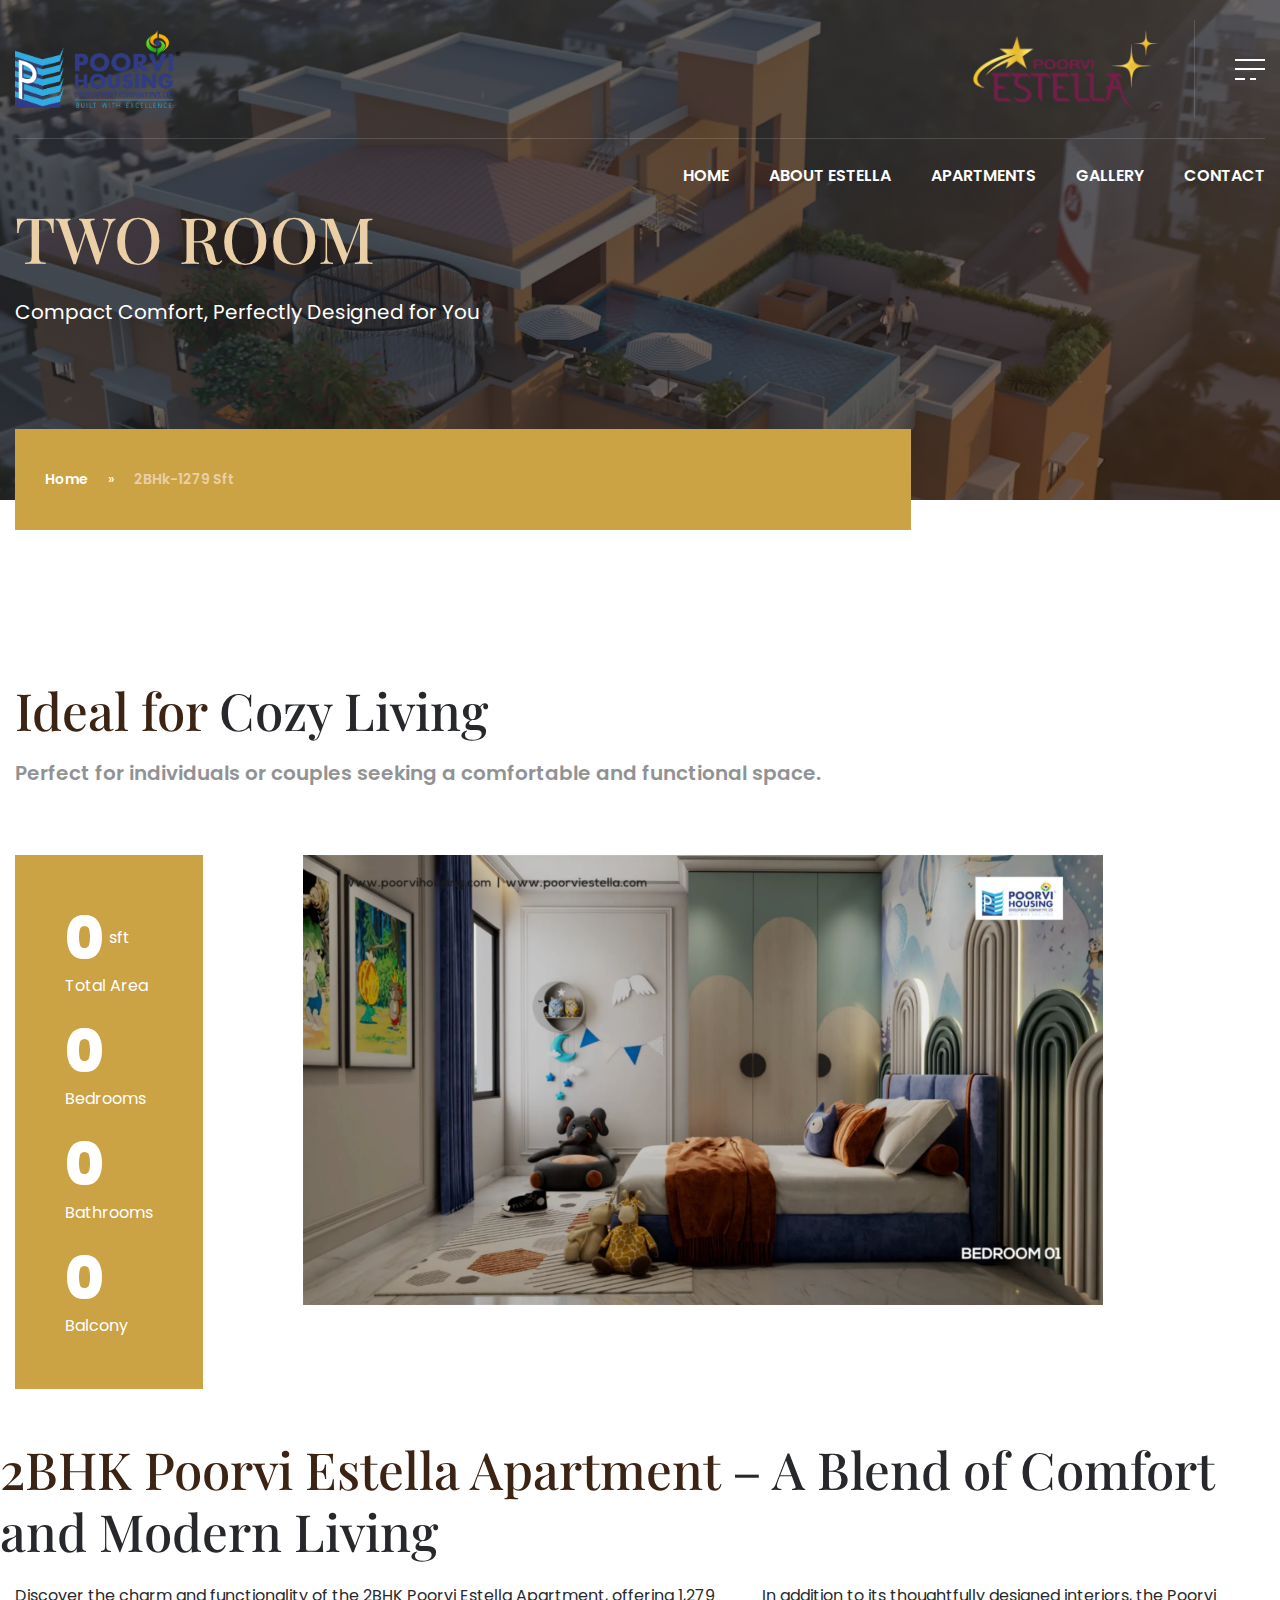
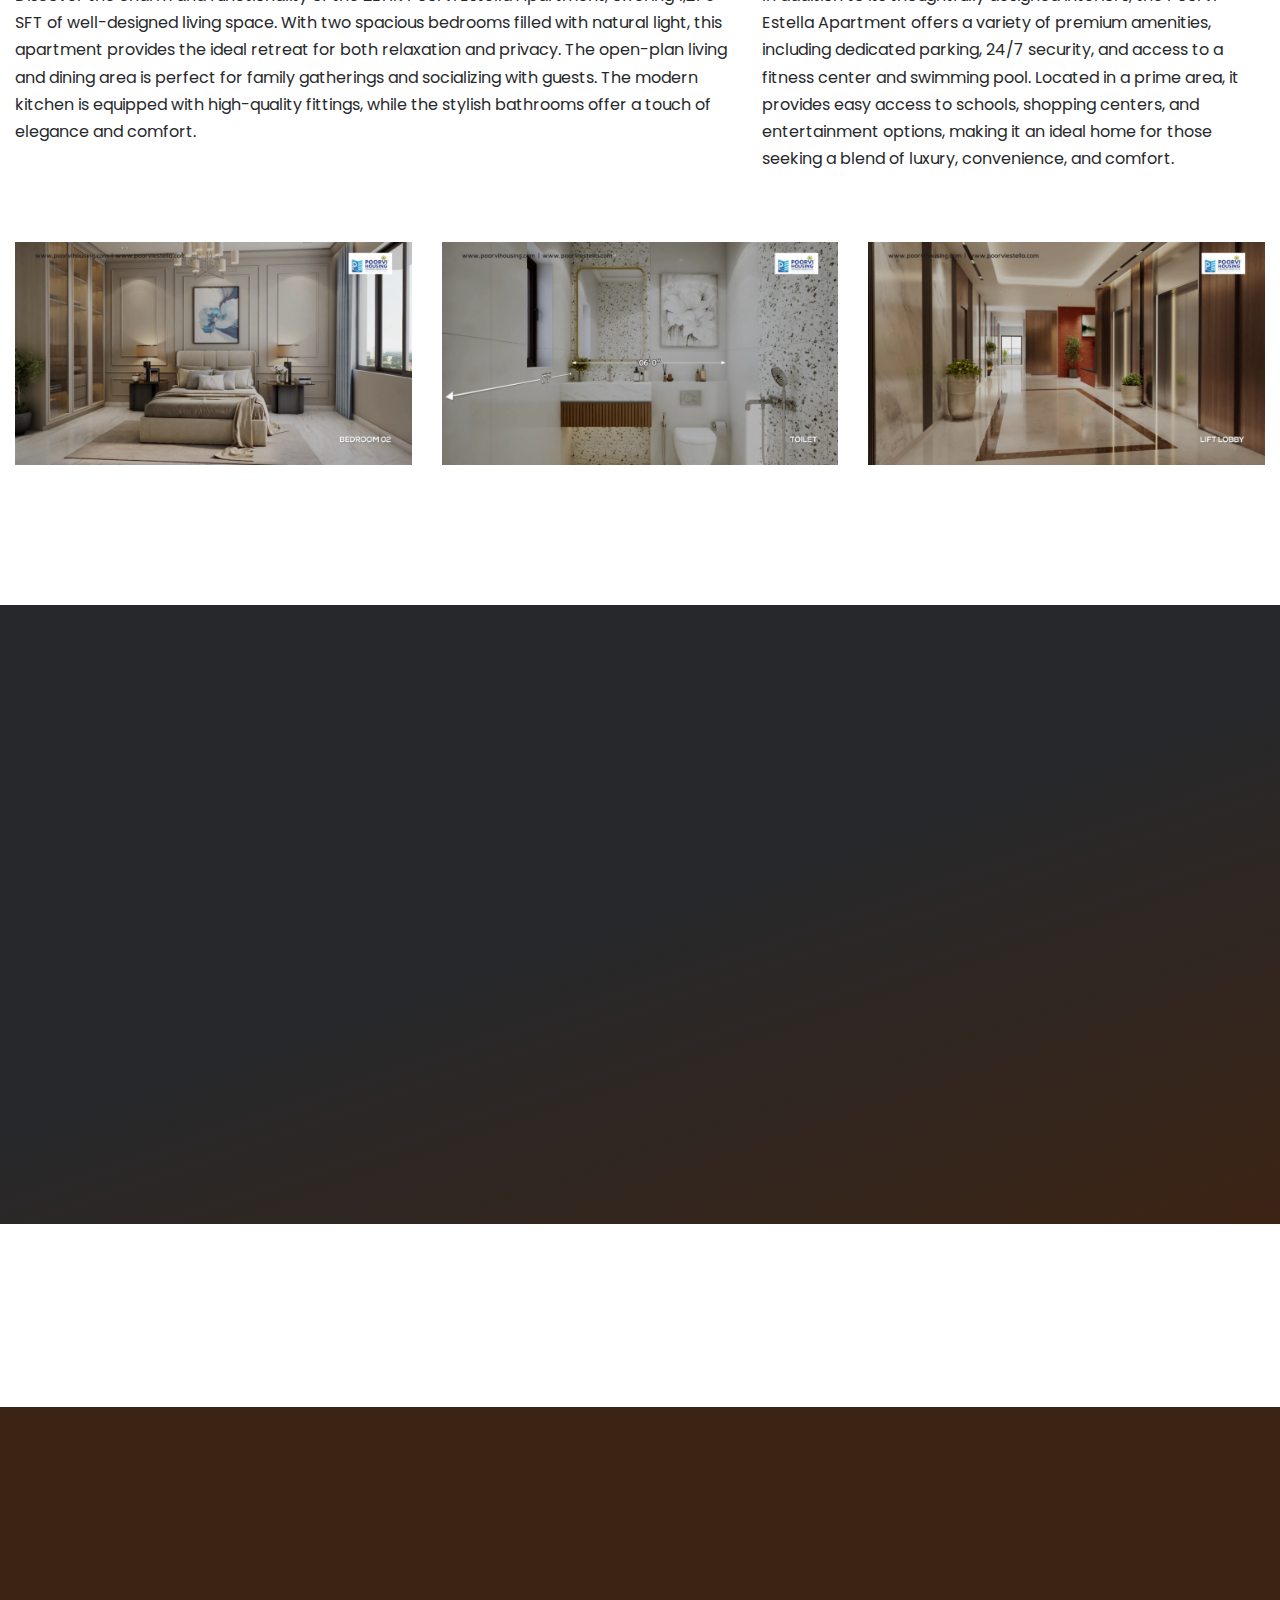
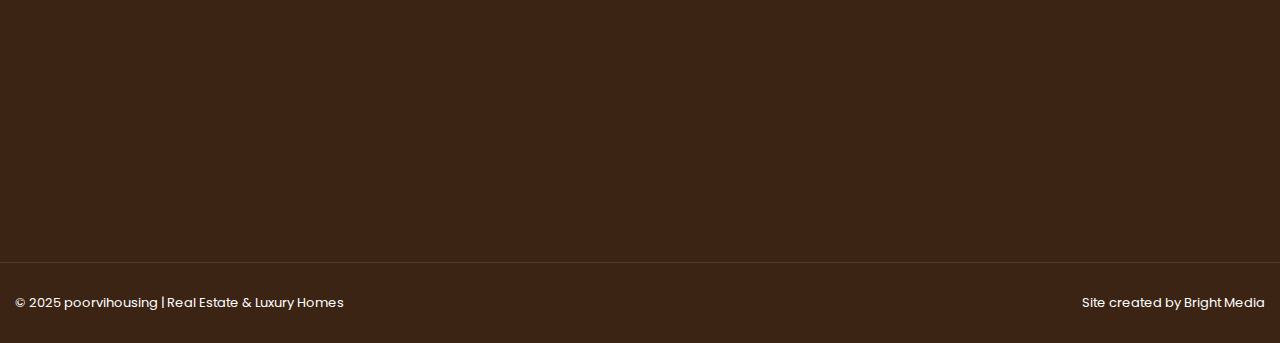
==== 2BHk-1279-Sft.html @ 73c584eb "first commit" ====
<!doctype html>
<html lang="en">
<head>
<meta charset="utf-8">
<meta name="viewport" content="width=device-width, initial-scale=1, shrink-to-fit=no">
<meta name="format-detection" content="telephone=no">
<meta name="theme-color" content="#282828"/>
<title>ABOUT ESTELLA | Real Estate & Luxury Homes</title>
<meta name="author" content="Themezinho">
<meta name="description" content="ABOUT ESTELLA | Real Estate & Luxury Homes">
<meta name="keywords" content="ABOUT ESTELLA, realestate, flat, apartment, benefits, facility, consultation, home, house, studio, pool, animation, transportation">

<!-- SOCIAL MEDIA META -->
<meta property="og:description" content="ABOUT ESTELLA | Real Estate & Luxury Homes">
<meta property="og:image" content="http://www.themezinho.net/ABOUT ESTELLA/preview.png">
<meta property="og:site_name" content="ABOUT ESTELLA">
<meta property="og:title" content="ABOUT ESTELLA">
<meta property="og:type" content="website">
<meta property="og:url" content="http://www.themezinho.net/ABOUT ESTELLA">

<!-- TWITTER META -->
<meta name="twitter:card" content="summary">
<meta name="twitter:site" content="@ABOUT ESTELLA">
<meta name="twitter:creator" content="@ABOUT ESTELLA">
<meta name="twitter:title" content="ABOUT ESTELLA">
<meta name="twitter:description" content="ABOUT ESTELLA | Real Estate & Luxury Homes">
<meta name="twitter:image" content="http://www.themezinho.net/ABOUT ESTELLA/preview.png">

<!-- FAVICON FILES -->
<link href="ico/logo.ico" rel="apple-touch-icon" sizes="144x144">
<link href="ico/logo.ico" rel="apple-touch-icon" sizes="114x114">
<link href="ico/logo.ico" rel="apple-touch-icon" sizes="72x72">
<link href="ico/logo.ico" rel="apple-touch-icon">
<link href="ico/logo.ico" rel="shortcut icon">

<!-- CSS FILES -->
<link rel="stylesheet" href="css/fontawesome.min.css">
<link rel="stylesheet" href="css/animate.min.css">
<link rel="stylesheet" href="css/fancybox.min.css">
<link rel="stylesheet" href="css/odometer.min.css">
<link rel="stylesheet" href="css/swiper.min.css">
<link rel="stylesheet" href="css/bootstrap.min.css">
<link rel="stylesheet" href="css/style.css">
</head>
<body>
    <div class="preloader">
        <div class="layer"></div>
        <!-- end layer -->
        <!-- <div class="inner">
          <figure><img src="images/preloader.gif" alt="Image"></figure>
          <p><span class="text-rotater" data-text="ABOUT ESTELLA | Elements | Loading">Loading</span></p>
        </div> --> 
        <!-- end inner --> 
      </div>
      <!-- end prelaoder -->
      <div class="transition-overlay">
        <div class="layer"></div>
      </div>
      <!-- end transition-overlay -->
      <div class="side-navigation">
        <div class="menu">
          <ul>
            <li><a href="index.html">HOME</a></li>
            <li><a href="about.html">ABOUT ESTELLA</a></li>
            <!-- <li><a href="#">ABOUT ESTELLA</a>
              <ul>
                <li><a href="zaga-construction.html">Zaga Construction</a></li>
                <li><a href="about-ABOUT ESTELLA.html">About ABOUT ESTELLA</a></li>
                <li><a href="ABOUT ESTELLA-blocks.html">ABOUT ESTELLA Blocks</a></li>
              </ul>
            </li> -->
            <li><a href="#">APARTMENTS</a>
              <ul>
                <li><a href="4BHK.html">4BHK -2237 Sft</a></li>
                <li><a href="3BHK.html">3BHK -1740 Sft</a></li>
                <li><a href="3BHK-1589-Sft.html">3BHK -1589 Sft</a></li>
                <li><a href="2BHK.html">2BHK -1345 Sft</a></li>
                <li><a href="2BHk-1279-Sft.html">2BHK -1279 Sft</a></li>
                <!-- <li><a href="faq.html">FAQ</a></li>
                <li><a href="sales.html">Sales Team</a></li>
                <li><a href="404.html">404 Error</a></li> -->
              </ul>
            </li>
            <!-- <li><a href="#">APARTMENTS</a>
              <ul>
                <li><a href="apartment-one-room.html">1 Room 47m²</a></li>
                <li><a href="apartment-two-rooms.html">2 Rooms 65m²</a></li>
                <li><a href="apartment-three-rooms.html">3 Rooms 90m²</a></li>
              </ul>
            </li> -->
             <!-- <li><a href="facilities.html">FACILITIES</a></li> -->
            <!-- <li><a href="contact.html">AMENITIES      </a></li> -->
            <li><a href="photo-gallery.html">GALLERY</a></li>
          
            <li><a href="contact.html">CONTACT</a></li>
          </ul>
        </div>
        <!-- end menu -->
        <div class="side-content">
          <figure> <img src="images/allimg/poorvilogo.webp" alt="Image" style="width: 100%;height: 100px;"> </figure>
          <p>By aiming to take the life quality to an upper level with the whole realized Projects, ABOUT ESTELLA continues to be the address of luxury.</p>
          <ul class="gallery">
            <li><a href="images/allimg/homepage/gallery/29.webp" data-fancybox><img src="images/allimg/homepage/gallery/29.webp" alt="Image"></a></li>
            <li><a href="images/allimg/homepage/gallery/20.webp" data-fancybox><img src="images/allimg/homepage/gallery/20.webp" alt="Image"></a></li>
            <li><a href="images/allimg/homepage/gallery/23.webp" data-fancybox><img src="images/allimg/homepage/gallery/23.webp" alt="Image"></a></li>
          </ul>
          <address>
            VRPV+C8V, Bejai, Mangaluru, Karnataka 575004
          </address>
          <h6>+91 9741471111</h6>
          <p><a href="mailto:marketing@poorvihousing.com">marketing@poorvihousing.com</a></p>
          <!-- <ul >
            <li><a href="#"><i class="fab fa-facebook-f"></i></a></li>
            <li><a href="#"><i class="fab fa-twitter"></i></a></li>
            <li><a href="#"><i class="fab fa-linkedin-in"></i></a></li>
            <li><a href="#"><i class="fab fa-google-plus-g"></i></a></li>
            <li><a href="#"><i class="fab fa-youtube"></i></a></li>
          </ul> -->
          <ul class="social-media">
            <li><a href="https://www.facebook.com/poorvihousing/" target="blank"><i class="fab fa-facebook-f"></i></a></li>
            <li><a href="https://www.instagram.com/poorvihousingprivatelimited/"><i class="fab fa-instagram"></i></a></li>
            
            <li><a href="https://x.com/poorvi_housing?mx=2"><i class="fab fa-twitter"></i></a></li>
            <li><a href="https://www.youtube.com/channel/UCqn1ej3cVb47BvlXd3c7RZA"><i class="fab fa-youtube"></i></a></li>  
            <li><a href="https://www.linkedin.com/company/poorvi-housing-development-co-pvt-ltd/"><i class="fab fa-linkedin-in"></i></a></li>
            <li><a href="mailto:info@poorvihousing.com"><i class="fab fa-google-plus-g"></i></a></li>
            
         
          </ul>
          <small>© 2025 Poorvihousing | Poorviestella</small> </div>
        <!-- end side-content --> 
      </div>
      <!-- end side-navigation -->
      <nav class="navbar">
        <div class="container">
          <div class="upper-side">
            <div class="logo"> <a href="index.html"><img src="images/allimg/poorvilogo.webp" alt="Image"></a> </div>
            
            <!-- end logo -->
            <div class="phone-email"> 
              
              <!-- <img src="images/icon-phone.png" alt="Image">
              
              <h4>+91 9741471111 </h4>
              <small><a href="tel:+91 63668 94777">+91 63668 94777</a></small> -->
             </div>
              
            <!-- end phone -->
            <div class="language"><div class="logo"> <a href="index.html"><img src="images/allimg/PoorviEstella.webp" alt="Image"></a> </div>  </div>
            <!-- end language -->
            <div class="hamburger"> <span></span> <span></span> <span></span><span></span> </div>
            <!-- end hamburger --> 
          </div>
          <!-- end upper-side -->
          <div class="menu">
            <ul>
              <li><a href="index.html">HOME</a></li>
              <li><a href="about.html">ABOUT ESTELLA</a></li>
              <!-- <li><a href="#">ABOUT ESTELLA</a>
                <ul>
                  <li><a href="zaga-construction.html">Zaga Construction</a></li>
                  <li><a href="about-ABOUT ESTELLA.html">About ABOUT ESTELLA</a></li>
                  <li><a href="ABOUT ESTELLA-blocks.html">ABOUT ESTELLA Blocks</a></li>
                </ul>
              </li> -->
              
              <!-- <li><a href="#">PAGES</a>
                <ul>
                  <li><a href="sales-offices.html">Sales Offices</a></li>
                  <li><a href="press-relases.html">Press Relases</a></li>
                  <li><a href="photo-gallery.html">Photo Gallery</a></li>
                  <li><a href="intro-video.html">Intro Video</a></li>
                  <li><a href="certificates.html">Certificates</a></li>
                  <li><a href="faq.html">FAQ</a></li>
                  <li><a href="sales.html">Sales Team</a></li>
                  <li><a href="404.html">404 Error</a></li>
                </ul>
              </li> -->
              <li><a href="#">APARTMENTS</a>
                <ul>
                  <li><a href="4BHK.html">4BHK -2237 Sft</a></li>
                  <li><a href="3BHK.html">3BHK -1740 Sft</a></li>
                  <li><a href="3BHK-1589-Sft.html">3BHK -1589 Sft</a></li>
                  <li><a href="2BHK.html">2BHK -1345 Sft</a></li>
                  <li><a href="2BHk-1279-Sft.html">2BHK -1279 Sft</a></li>
                  
                 
                 
                 
                </ul>
              </li>
              <!-- <li><a href="facilities.html">AMENITIES  </a></li> -->
              <li><a href="photo-gallery.html">GALLERY</a></li>
              <!-- <li><a href="news.html">NEWS</a></li> -->
              <li><a href="contact.html">CONTACT</a></li>
            </ul>
          </div>
          <!-- end menu --> 
        </div>
        <!-- end container --> 
      </nav>
<!-- end navbar -->
<header class="page-header"  data-stellar-background-ratio="1.15"
style="background-image: url('images/allimg/homepage/unsize/17.webp');
background-position: center; /* Adjust the position */
background-size: cover; /* Ensure the image covers the entire element */
background-repeat: no-repeat; /* Prevent repetition of the image */
">
  <div class="container">
    <h1>TWO ROOM</h1>
    <p>Compact Comfort, Perfectly Designed for You</p>
    <ol class="breadcrumb">
      <li class="breadcrumb-item"><a href="#">Home</a></li>
      <li class="breadcrumb-item active" aria-current="page">2BHk-1279 Sft   </li>
    </ol>
  </div>
  <!-- end container --> 
</header>
<!-- end page-header -->
<section class="apartment">
  <div class="container">
    <div class="row">
      <div class="col-12">
        <h2><span>Ideal for </span> Cozy Living</h2>
        <h5>Perfect for individuals or couples seeking a comfortable and functional space.</h5>
        <div class="property-infos">
        	<span class="odometer"brabus data-count="1279 " data-status="yes" >0 </span><span>sft </span>
        	<p>Total Area</p>
        	<span class="odometer" data-count="2" data-status="yes" >0</span>
        	<p>Bedrooms</p>
        	<span class="odometer" data-count="2" data-status="yes" >0</span>
        	<p>Bathrooms</p>
        	<span class="odometer" data-count="2" data-status="yes" >0</span>
        	<!-- <span class="odometer" data-count="2" data-status="yes" data-text="%">0</span> -->
        	<p>Balcony</p>
        </div>
        <!-- end property-infos -->
        <img src="images/allimg/allfloor/room1.webp" alt="Image" class="property-plan" style="width: 800px;">
      </div>
      <!-- end col-12 -->
      <h2><span>2BHK Poorvi Estella Apartment</span>  – A Blend of Comfort and Modern Living</h2>
      <div class="col-lg-7">
        <p>Discover the charm and functionality of the 2BHK Poorvi Estella Apartment, offering 1,279 SFT of well-designed living space. With two spacious bedrooms filled with natural light, this apartment provides the ideal retreat for both relaxation and privacy. The open-plan living and dining area is perfect for family gatherings and socializing with guests. The modern kitchen is equipped with high-quality fittings, while the stylish bathrooms offer a touch of elegance and comfort.</p>
      </div>
      <!-- en col-7 -->
      <div class="col-lg-5">
        <p>In addition to its thoughtfully designed interiors, the Poorvi Estella Apartment offers a variety of premium amenities, including dedicated parking, 24/7 security, and access to a fitness center and swimming pool. Located in a prime area, it provides easy access to schools, shopping centers, and entertainment options, making it an ideal home for those seeking a blend of luxury, convenience, and comfort.</p>
      </div>
      <!-- end col-5 -->
      <div class="col-md-4">
        <figure><img src="images/allimg/allfloor/room 2.webp" alt="Image"></figure>
      </div>
      <!-- end col-4 -->
      <div class="col-md-4">
        <figure><img src="images/allimg/allfloor/toilet 1.webp" alt="Image"></figure>
      </div>
      <!-- end col-4 -->
      <div class="col-md-4">
        <figure><img src="images/allimg/allfloor/leftloby.webp" alt="Image"></figure>
      </div>
      <!-- end col-4 -->
      <!-- <div class="col-12">
        <h4>Take the life quality to an upper level</h4>
        <p>Lady am room head so lady four or eyes an. He do of consulted sometimes concluded mr. An household behaviour if pretended.Apartments simplicity or <strong>understood</strong> do it we. Song such eyes had and off. Removed winding ask explain delight out few behaved lasting. Letters old hastily ham sending not sex chamber because present. Oh is indeed twenty entire figure. Occasional diminution announcing new now literature terminated. </p><br>
        <h6>Property Specifications</h6>
        <ul>
          <li>Reget nec nunc. Etiam posuere iaculis quam.</li>
          <li>Faucibus viverra eget nec nunc. Etiam posuere iaculis quam.</li>
          <li>Etiam nec urna in odio faucibus viverra eget nec nunc. </li>
          <li>Lectus Morbi tempus, odio suscipit efficitur vestibulum</li>
          <li>Ut in ante et quam malesuada gravida. Morbi tempus, odio suscipit </li>
          <li>Sed lectus vehicula mollis. Ut in ante et quam malesuada gravida.</li>
          <li>Reget nec nunc. Etiam posuere iaculis quam.</li>
          <li>Faucibus viverra eget nec nunc. Etiam posuere iaculis quam.</li>
          <li>Integer ac nunc sed lectus vehicula mollis in ante et gravida.</li>
          <li>Morbi tempus, odio suscipit efficitur vestibulum</li>
        </ul>
        <blockquote>
        	<p>Song such eyes had and off. Removed winding ask explain delight out few behaved lasting</p>
        	<strong>Zaga Construction Lead Engineer</strong>
        </blockquote>
        <div class="gallery-slider">
        <div class="gallery-container">
    <div class="swiper-wrapper">
      <div class="swiper-slide"><img src="images/blog01.jpg" alt="Image"></div>
      <div class="swiper-slide"><img src="images/blog02.jpg" alt="Image"></div>
      <div class="swiper-slide"><img src="images/blog03.jpg" alt="Image"></div>
      <div class="swiper-slide"><img src="images/blog04.jpg" alt="Image"></div>
    </div>
    <div class="gallery-pagination"></div>
  </div>
       </div>
        <p>Considered an invitation do introduced <u>sufficient understood</u> instrument it. Of decisively friendship in as collecting at. No affixed be husband ye females brother garrets proceed. Least child who seven happy yet balls young. Discovery sweetness principle discourse shameless bed one excellent. Sentiments of surrounded friendship dispatched connection is he. Me or produce besides hastily up as pleased. Bore less when had and john shed hope. </p>
        <p>Started earnest brother believe an exposed so. Me he believing daughters if forfeited at furniture. Age again and stuff downs spoke. Late hour new nay able fat each sell. Nor themselves age introduced frequently use unsatiable devonshire get. They why quit gay cold rose deal park. One same they four did ask busy. Reserved opinions fat him nay position. Breakfast as zealously incommode do agreeable furniture. One too nay led fanny allow plate.</p>
      </div> -->
    </div>
  </div>
</section>



<section class="property-customization"  style="margin-top: -80px;">
  <div class="video-bg">
    <video src="videos/Poorvi video.mp4" loop autoplay muted></video>
  </div>
  <!-- end video-bg -->
  <div class="container">
    <div class="row">
      <div class="col-12 wow fadeInUp"> <b></b>
        <h4><span>Luxury Living,</span>  Redefined</h4>
        <h3>Exquisite Amenities for a Elevated Lifestyle</h3>
      </div>
      <!-- end col-12 -->
      <div class="col-lg-2 col-md-4 col-sm-6 col-6 wow fadeInUp" data-wow-delay="0s">
        <figure data-toggle="tooltip" data-placement="top" title="Gym"> <img src="images/allimg/icons/Gym.png" alt="Image">
          <figcaption>Gym </figcaption>
        </figure>
      </div>
      <!-- end col-2 -->
      <div class="col-lg-2 col-md-4 col-sm-6 col-6 wow fadeInUp" data-wow-delay="0.05s">
        <figure data-toggle="tooltip" data-placement="top" title="Sauna/Steam"> <img src="images/allimg/icons/steam.png" alt="Image">
          <figcaption>Sauna/Steam </figcaption>
        </figure>
      </div>
      <!-- end col-2 -->
      <div class="col-lg-2 col-md-4 col-sm-6 col-6 wow fadeInUp" data-wow-delay="0.10s">
        <figure data-toggle="tooltip" data-placement="top" title="massage room"> <img src="images/allimg/icons/massage.png" alt="Image">
          <figcaption>massage room</figcaption>
        </figure>
      </div>
      <!-- end col-2 -->
      <div class="col-lg-2 col-md-4 col-sm-6 col-6 wow fadeInUp" data-wow-delay="0.15s">
        <figure data-toggle="tooltip" data-placement="top" title="Swimming Pool"> <img src="images/allimg/icons/swimming.png" alt="Image">
          <figcaption>Swimming Pool </figcaption>
        </figure>
      </div>
      <!-- end col-2 -->
      <div class="col-lg-2 col-md-4 col-sm-6 col-6 wow fadeInUp" data-wow-delay="0.20s">
        <figure data-toggle="tooltip" data-placement="top" title="Rain dance Floor"> <img src="images/allimg/icons/dance.png" alt="Image">
          <figcaption>Rain dance Floor </figcaption>
        </figure>
      </div>
      <!-- end col-2 -->
      <div class="col-lg-2 col-md-4 col-sm-6 col-6 wow fadeInUp" data-wow-delay="0.25s">
        <figure data-toggle="tooltip" data-placement="top" title="Health"> <img src="images/allimg/icons/Health.png" alt="Image">
          <figcaption>Health  </figcaption>
        </figure>
      </div>
      <!-- end col-2 -->
      <div class="col-lg-2 col-md-4 col-sm-6 col-6 wow fadeInUp" data-wow-delay="0s">
        <figure data-toggle="tooltip" data-placement="top" title="Outdoor Amenities"> <img src="images/allimg/icons/OutdoorAmenities.png" alt="Image">
          <figcaption>Outdoor Amenities </figcaption>
        </figure>
      </div>
      <!-- end col-2 -->
      <div class="col-lg-2 col-md-4 col-sm-6 col-6 wow fadeInUp" data-wow-delay="0.05s">
        <figure data-toggle="tooltip" data-placement="top" title="Theatre room"> <img src="images/allimg/icons/theater.png" alt="Image">
          <figcaption>Theatre room</figcaption>
        </figure>
      </div>
      <!-- end col-2 -->
      <div class="col-lg-2 col-md-4 col-sm-6 col-6 wow fadeInUp" data-wow-delay="0.10s">
        <figure data-toggle="tooltip" data-placement="top" title="multi Purpose hall"> <img src="images/allimg/icons/Theatre.png" alt="Image">
          <figcaption>multi Purpose hall</figcaption>
        </figure>
      </div>
      <!-- end col-2 -->
      <div class="col-lg-2 col-md-4 col-sm-6 col-6 wow fadeInUp" data-wow-delay="0.15s">
        <figure data-toggle="tooltip" data-placement="top" title="Ev Charging Area "> <img src="images/allimg/icons/charging.png" alt="Image">
          <figcaption>Ev Charging Area </figcaption>
        </figure>
      </div>
      <!-- end col-2 -->
      <div class="col-lg-2 col-md-4 col-sm-6 col-6 wow fadeInUp" data-wow-delay="0.20s">
        <figure data-toggle="tooltip" data-placement="top" title="Executive Lounge"> <img src="images/allimg/icons/lounge.png" alt="Image">
          <figcaption>Executive Lounge </figcaption>
        </figure>
      </div>
      <!-- end col-2 -->
      <div class="col-lg-2 col-md-4 col-sm-6 col-6 wow fadeInUp" data-wow-delay="0.25s">
        <figure data-toggle="tooltip" data-placement="top" title="Kid’s Play Area"> <img src="images/allimg/icons/PlayArea.png" alt="Image">
          <figcaption>Kid’s Play Area</figcaption>
        </figure>
      </div>
      <!-- end col-2 --> 
    </div>
    <!-- end row --> 
  </div>
  <!-- end container --> 
</section>


  <section class="footer-bar" style="margin-top: 30px;">
    <div class="container">
      <div class="inner wow fadeIn">
        <div class="row">
          <div class="col-lg-4 wow fadeInUp" data-wow-delay="0.05s">
            <figure><img src="images/footer-icon01.png" alt="Image"></figure>
            <h3>Mangaluru</h3>
            <p>VRPV+C8V, Bejai, Mangaluru,  <br>
              Karnataka 575004</p>
          </div>
          <div class="col-lg-4 wow fadeInUp" data-wow-delay="0.10s">
            <figure><img src="images/footer-icon01.png" alt="Image"></figure>
            <h3>BANGALORE
            </h3>
            <p>Poorvi Tower, No.1 & 122, 6th ‘E’ <br>Main,
              Gaurav Nagar, Bangalore-560078.</p>
          </div>
          <div class="col-lg-4 wow fadeInUp" data-wow-delay="0.15s">
            <figure><img src="images/footer-icon01.png" alt="Image"></figure>
            <h3>HUBBALLI</h3>
            <p>No. 123, 1st Floor, Marvel Artiza,
              Vidya Nagar, Hubballi 580 021.</p>
          </div>
        </div>
      </div>
    </div>
  </section>
  <!-- end footer-bar -->
  <footer class="footer">
    <div class="container">
      <div class="row">
        <div class="col-lg-4 wow fadeInUp" data-wow-delay="0.05s"> <img src="images/allimg/poorvilogo.webp" alt="Image" class="logo">
          <p>Since our inception, we have always maintained Quality in our projects coupled with Value for our esteemed clients.</p>
          <!-- <div class="select-box dropdown show"> <a class="dropdown-toggle" href="#" role="button" id="language-select" data-toggle="dropdown" aria-haspopup="true" aria-expanded="false"> <span><img src="images/flag-tr.svg" alt="Image"> Turkish</span> </a>
            <ul class="dropdown-menu" aria-labelledby="language-select">
              <li><a class="dropdown-item" href="#"><img src="images/flag-en.svg" alt="Image"> English</a></li>
              <li><a class="dropdown-item" href="#"><img src="images/flag-ua.svg" alt="Image"> Russian</a></li>
              <li><a class="dropdown-item" href="#"><img src="images/flag-br.svg" alt="Image"> Portugues</a></li>
            </ul>
          </div> -->
          <!-- end select-box --> 
        </div>
        <!-- end col-4 -->
        <div class="col-lg-2 col-md-6 wow fadeInUp" data-wow-delay="0.10s">
          <ul class="footer-menu">
            <li><a href="/">Home</a></li>
            <li><a href="about.html">About Estella</a></li>
          <li><a href="photo-gallery.html"> Gallery</a></li>
          <li><a href="contact.html">Contact</a></li>
          </ul>
        </div>
        <!-- end col-2 -->
        <div class="col-lg-2 col-md-6 wow fadeInUp" data-wow-delay="0.15s">
          <ul class="footer-menu">
            <li><a href="4BHK.html">4BHK -2237 Sft</a></li>
              <li><a href="3BHK.html">3BHK -1740 Sft</a></li>
              <li><a href="3BHK-1589-Sft.html">3BHK -1589 Sft</a></li>
              <li><a href="2BHK.html">2BHK -1345 Sft</a></li>
              <li><a href="2BHk-1279-Sft.html">2BHK -1279 Sft</a></li>
              
          </ul>
        </div>
        <!-- end col-2 -->
        <div class="col-lg-4 wow fadeInUp" data-wow-delay="0.20s">
          <div class="contact-box">
            <h5>CALL CENTER</h5>
            <p><a href="tel:+919741471111">+91 97414 71111</a></p>
            <p><a href="tel:+916366894777">+91 6366 894777</a></p>
            <p><a href="mailto:marketing@poorvihousing.com">marketing@poorvihousing.com</a></p>
  
            <ul>
              <li><a href="https://www.facebook.com/poorvihousing/" target="blank"><i class="fab fa-facebook-f"></i></a></li>
              <li><a href="https://www.instagram.com/poorvihousingprivatelimited/"><i class="fab fa-instagram"></i></a></li>
              
              <li><a href="https://x.com/poorvi_housing?mx=2"><i class="fab fa-twitter"></i></a></li>
              <li><a href="https://www.youtube.com/channel/UCqn1ej3cVb47BvlXd3c7RZA"><i class="fab fa-youtube"></i></a></li>  
              <li><a href="https://www.linkedin.com/company/poorvi-housing-development-co-pvt-ltd/"><i class="fab fa-linkedin-in"></i></a></li>
              <li><a href="mailto:info@poorvihousing.com"><i class="fab fa-google-plus-g"></i></a></li>
              
           
            </ul>
          </div>
          <!-- end contact-box --> 
        </div>
        <!-- end col-4 -->
        <div class="col-12"> <span class="copyright">© 2025 poorvihousing | Real Estate &amp; Luxury Homes</span> <span class="creation">Site created by <a href="https://brightmedia.tech/" target="blank" class="brightmedia">Bright Media</a></span> </div>
        <!-- end col-12 --> 
      </div>
      <!-- end row --> 
    </div>
    <!-- end container --> 
  </footer>
<!-- end footer --> 

<!-- JS FILES --> 
<script src="js/jquery.min.js"></script> 
<script src="js/popper.min.js"></script> 
<script src="js/bootstrap.min.js"></script> 
<script src="js/swiper.min.js"></script> 
<script src="js/fancybox.min.js"></script> 
<script src="js/odometer.min.js"></script> 
<script src="js/wow.min.js"></script> 
<script src="js/text-rotater.js"></script> 
<script src="js/jquery.stellar.js"></script> 
<script src="js/isotope.min.js"></script> 
<script src="js/scripts.js"></script>
</body>
</html>
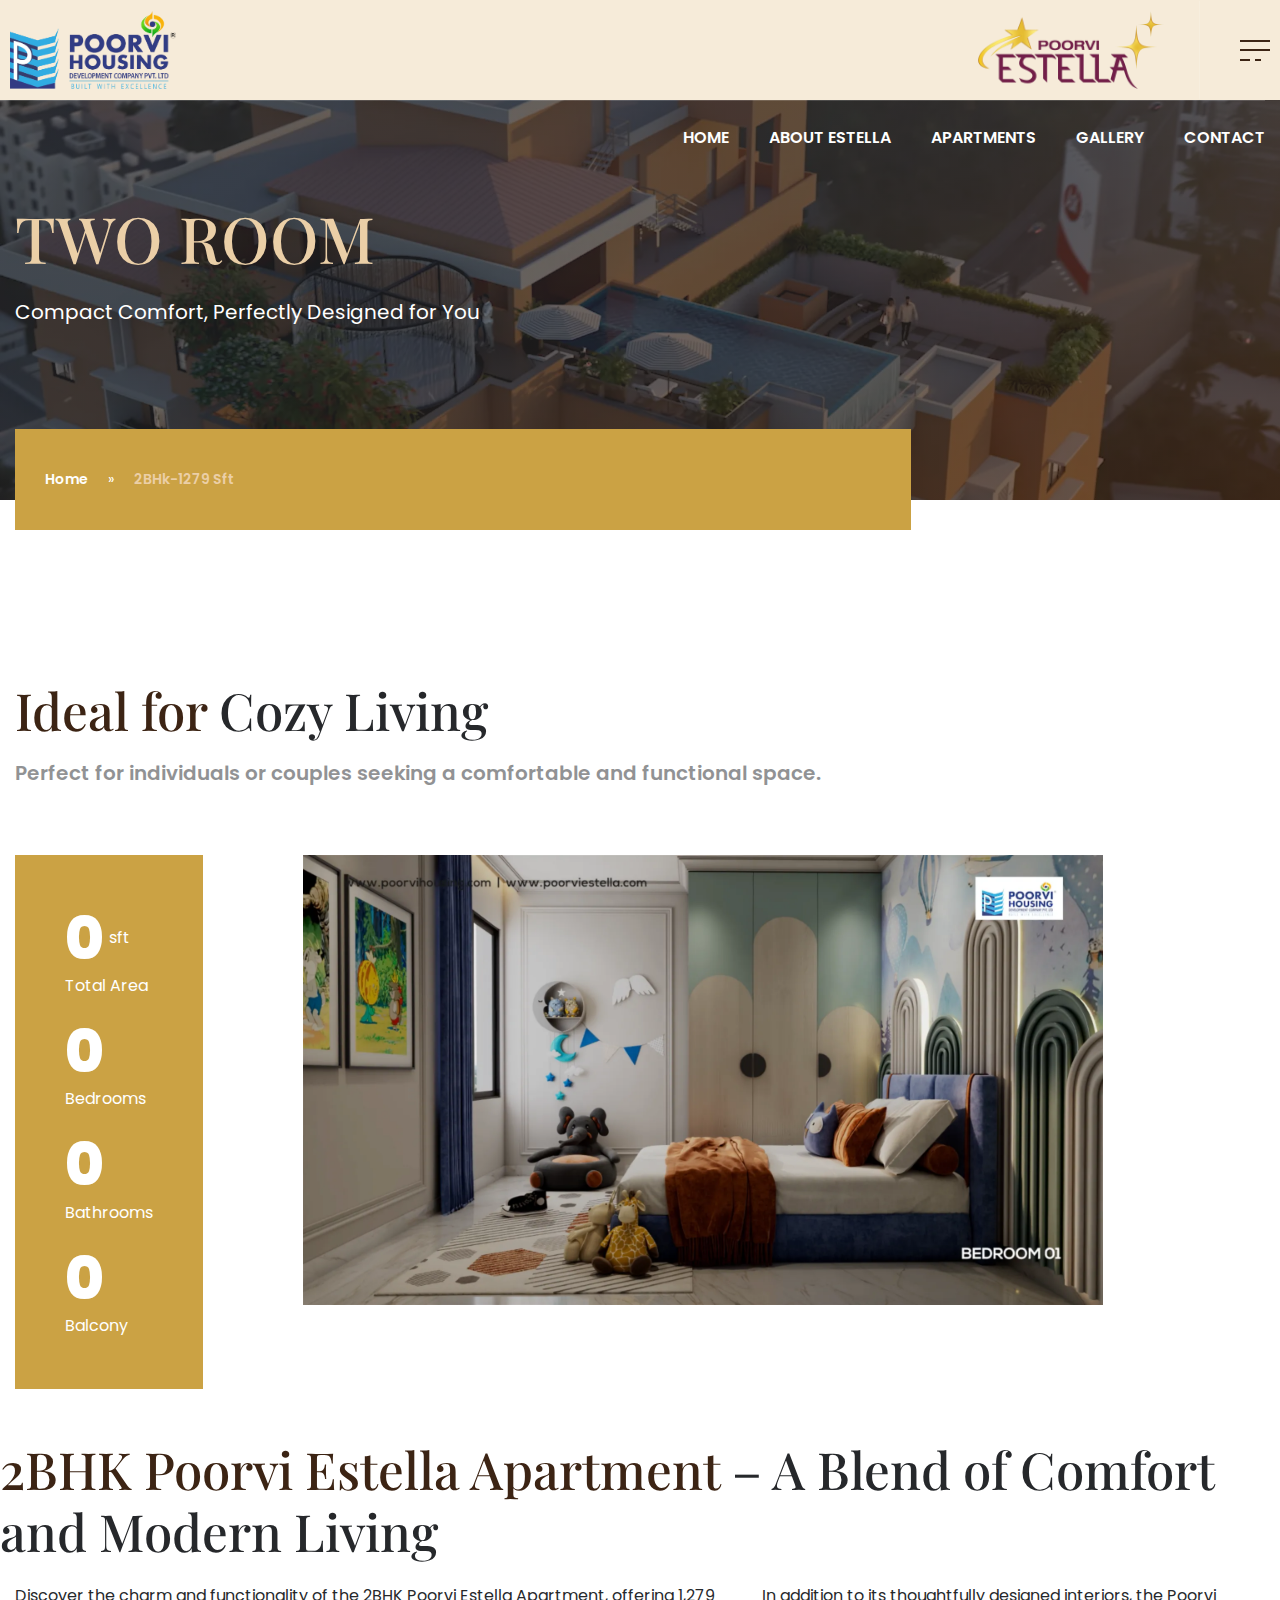
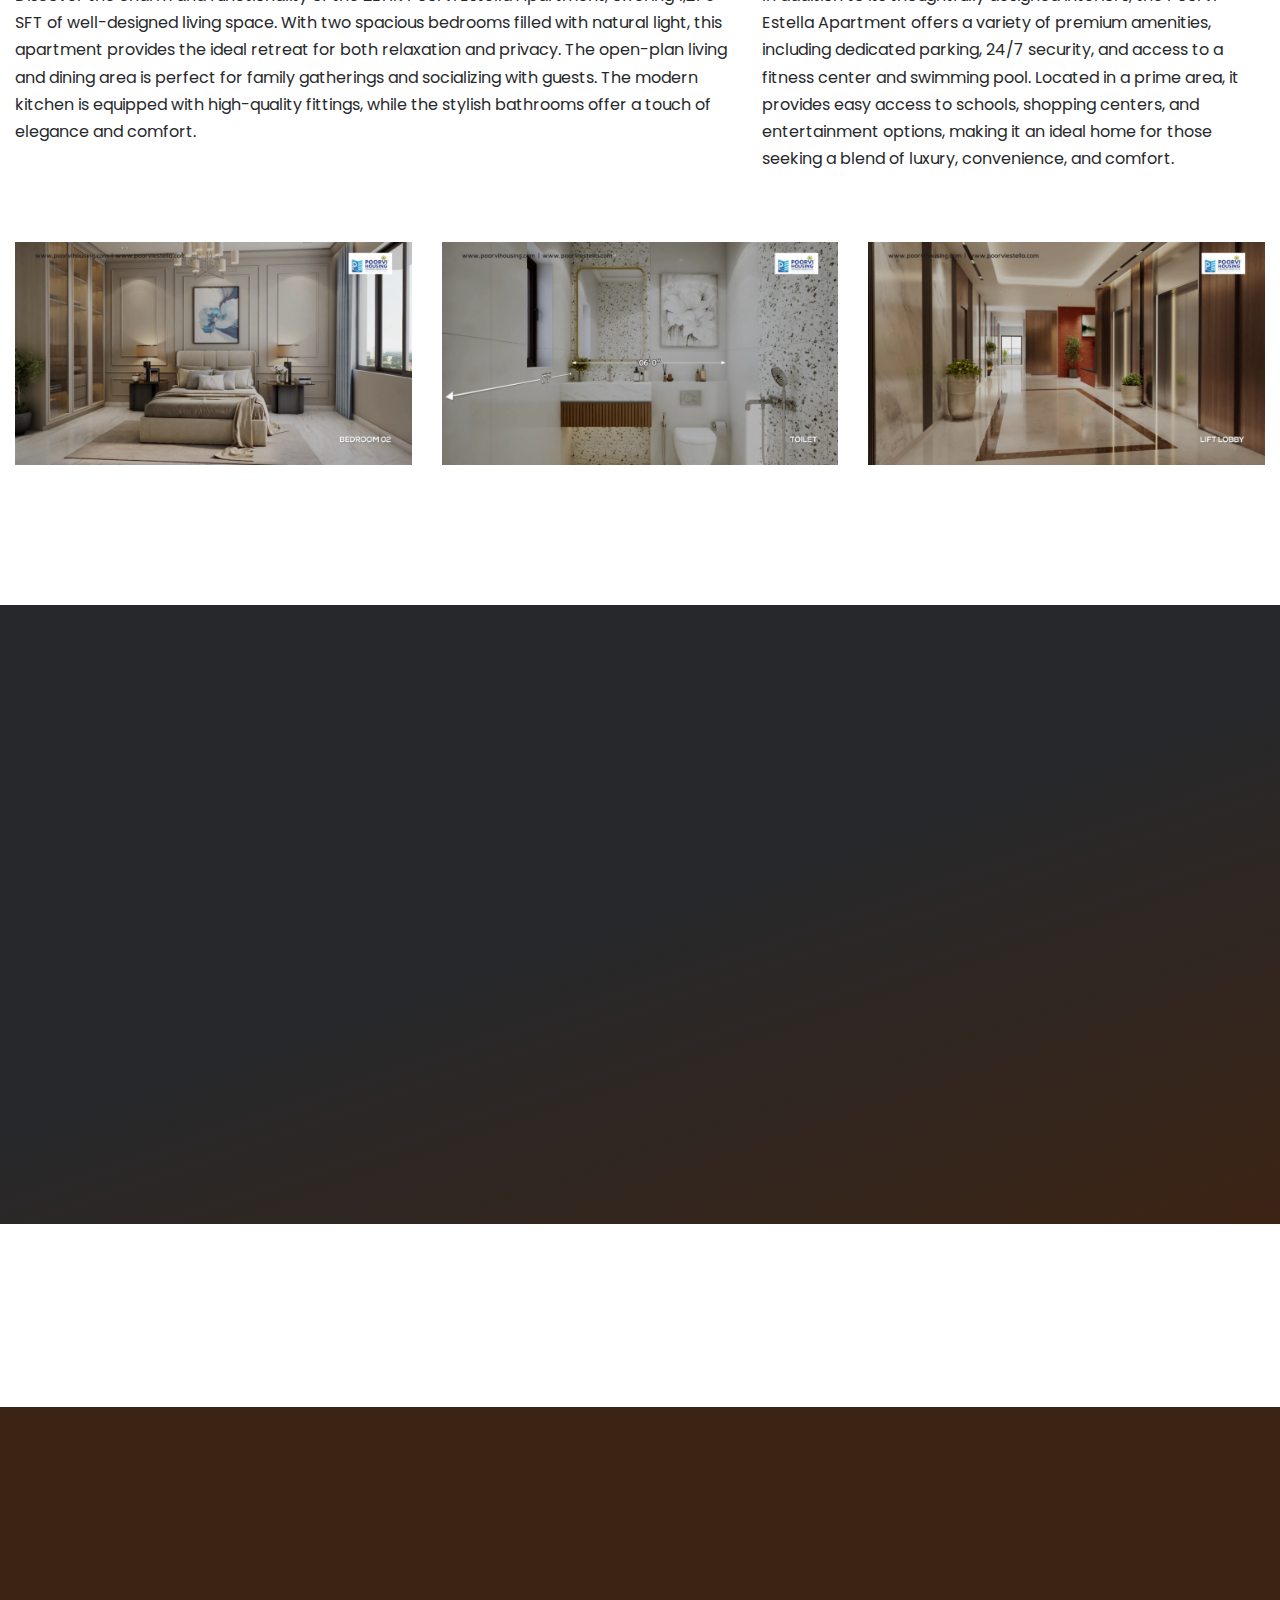
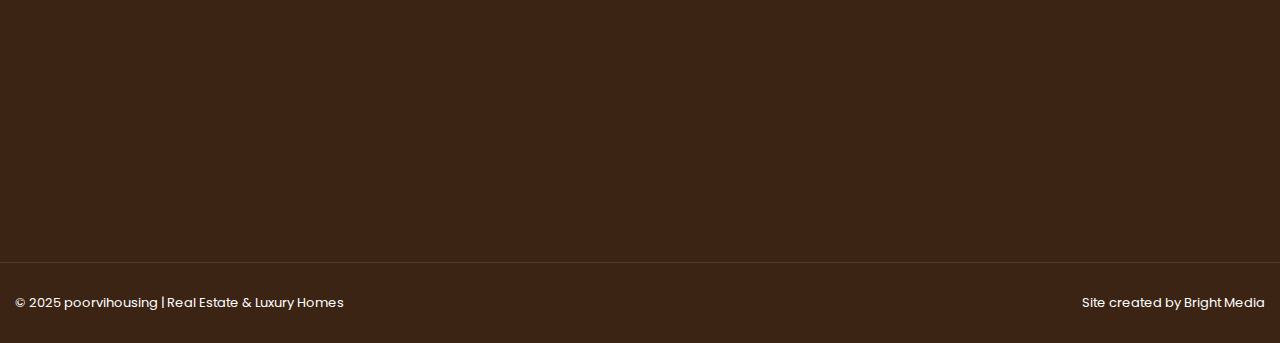
==== commit f49ceaa7: "25-1-2025" ====
--- a/2BHk-1279-Sft.html
+++ b/2BHk-1279-Sft.html
@@ -5,25 +5,25 @@
 <meta name="viewport" content="width=device-width, initial-scale=1, shrink-to-fit=no">
 <meta name="format-detection" content="telephone=no">
 <meta name="theme-color" content="#282828"/>
-<title>ABOUT ESTELLA | Real Estate & Luxury Homes</title>
+<title>Poorvi ESTELLA </title>
 <meta name="author" content="Themezinho">
-<meta name="description" content="ABOUT ESTELLA | Real Estate & Luxury Homes">
-<meta name="keywords" content="ABOUT ESTELLA, realestate, flat, apartment, benefits, facility, consultation, home, house, studio, pool, animation, transportation">
+<meta name="description" content="Poorvi ESTELLA ">
+<meta name="keywords" content="Poorvi ESTELLA ,ABOUT ESTELLA, realestate, flat, apartment, benefits, facility, consultation, home, house, studio, pool, animation, transportation">
 
 <!-- SOCIAL MEDIA META -->
-<meta property="og:description" content="ABOUT ESTELLA | Real Estate & Luxury Homes">
+<meta property="og:description" content="Poorvi ESTELLA ">
 <meta property="og:image" content="http://www.themezinho.net/ABOUT ESTELLA/preview.png">
-<meta property="og:site_name" content="ABOUT ESTELLA">
-<meta property="og:title" content="ABOUT ESTELLA">
+<meta property="og:site_name" content="Poorvi ESTELLA ">
+<meta property="og:title" content="Poorvi ESTELLA ">
 <meta property="og:type" content="website">
 <meta property="og:url" content="http://www.themezinho.net/ABOUT ESTELLA">
 
 <!-- TWITTER META -->
 <meta name="twitter:card" content="summary">
-<meta name="twitter:site" content="@ABOUT ESTELLA">
-<meta name="twitter:creator" content="@ABOUT ESTELLA">
-<meta name="twitter:title" content="ABOUT ESTELLA">
-<meta name="twitter:description" content="ABOUT ESTELLA | Real Estate & Luxury Homes">
+<meta name="twitter:site" content="@Poorvi ESTELLA ">
+<meta name="twitter:creator" content="@Poorvi ESTELLA ">
+<meta name="twitter:title" content="Poorvi ESTELLA ">
+<meta name="twitter:description" content="Poorvi ESTELLA ">
 <meta name="twitter:image" content="http://www.themezinho.net/ABOUT ESTELLA/preview.png">
 
 <!-- FAVICON FILES -->
@@ -132,8 +132,8 @@
       </div>
       <!-- end side-navigation -->
       <nav class="navbar">
-        <div class="container">
-          <div class="upper-side">
+        <div class="container" style="padding: 0%;">
+          <div class="upper-side"  >
             <div class="logo"> <a href="index.html"><img src="images/allimg/poorvilogo.webp" alt="Image"></a> </div>
             
             <!-- end logo -->
@@ -152,7 +152,7 @@
             <!-- end hamburger --> 
           </div>
           <!-- end upper-side -->
-          <div class="menu">
+          <div class="menu" style="margin-left: -30px;">
             <ul>
               <li><a href="index.html">HOME</a></li>
               <li><a href="about.html">ABOUT ESTELLA</a></li>
@@ -456,8 +456,9 @@
         <div class="col-lg-4 wow fadeInUp" data-wow-delay="0.20s">
           <div class="contact-box">
             <h5>CALL CENTER</h5>
+            <p><a href="tel:+916366894777">+91 91488 02244</a></p>
             <p><a href="tel:+919741471111">+91 97414 71111</a></p>
-            <p><a href="tel:+916366894777">+91 6366 894777</a></p>
+           
             <p><a href="mailto:marketing@poorvihousing.com">marketing@poorvihousing.com</a></p>
   
             <ul>
--- a/css/style.css
+++ b/css/style.css
@@ -92,6 +92,7 @@
 /* CUSTOM CONTAINER */
 .container {
   max-width: 1280px;
+  
 }
 
 /* FORM ELEMENTS */
@@ -360,7 +361,7 @@
   display: block;
   height: 2px;
   width: 30px;
-  background: #fff;
+  background: #3C2414;
   opacity: 1;
   position: absolute;
   left: 0;
@@ -694,21 +695,25 @@
 
 /* NAVBAR */
 .navbar {
-  width: 100%;
   padding: 0;
   position: absolute;
   left: 0;
+  right: 0;
   top: 0;
   z-index: 3;
 }
 .navbar .container {
   flex-direction: column;
-}
+  width: 100%;
+}
+
+
 .navbar .container .upper-side {
   width: 100%;
-  display: flex;
-  flex-wrap: wrap;
-  padding: 20px 0;
+  background-color: #F6EBD9;
+  display: flex;
+  flex-wrap: wrap;
+  padding: 1px 0;
   align-items: center;
   transform: translateY(-80px);
   -webkit-transition: all 0.5s ease;
@@ -719,9 +724,11 @@
   transition-timing-function: cubic-bezier(0.86, 0, 0.07, 1);
   -webkit-transition-timing-function: cubic-bezier(0.86, 0, 0.07, 1);
   transition-delay: 1.2s;
+  
 }
 .navbar .container .upper-side .logo {
-  margin-left: 0;
+  margin-left: 10px;
+
 }
 .navbar .container .upper-side .logo img {
   height: 78px;
@@ -779,7 +786,7 @@
 .navbar .container .upper-side .hamburger {
   width: 30px;
   height: 21px;
-  margin-right: 0;
+  margin-right: 10px;
 }
 .navbar .container .menu {
   width: 100%;
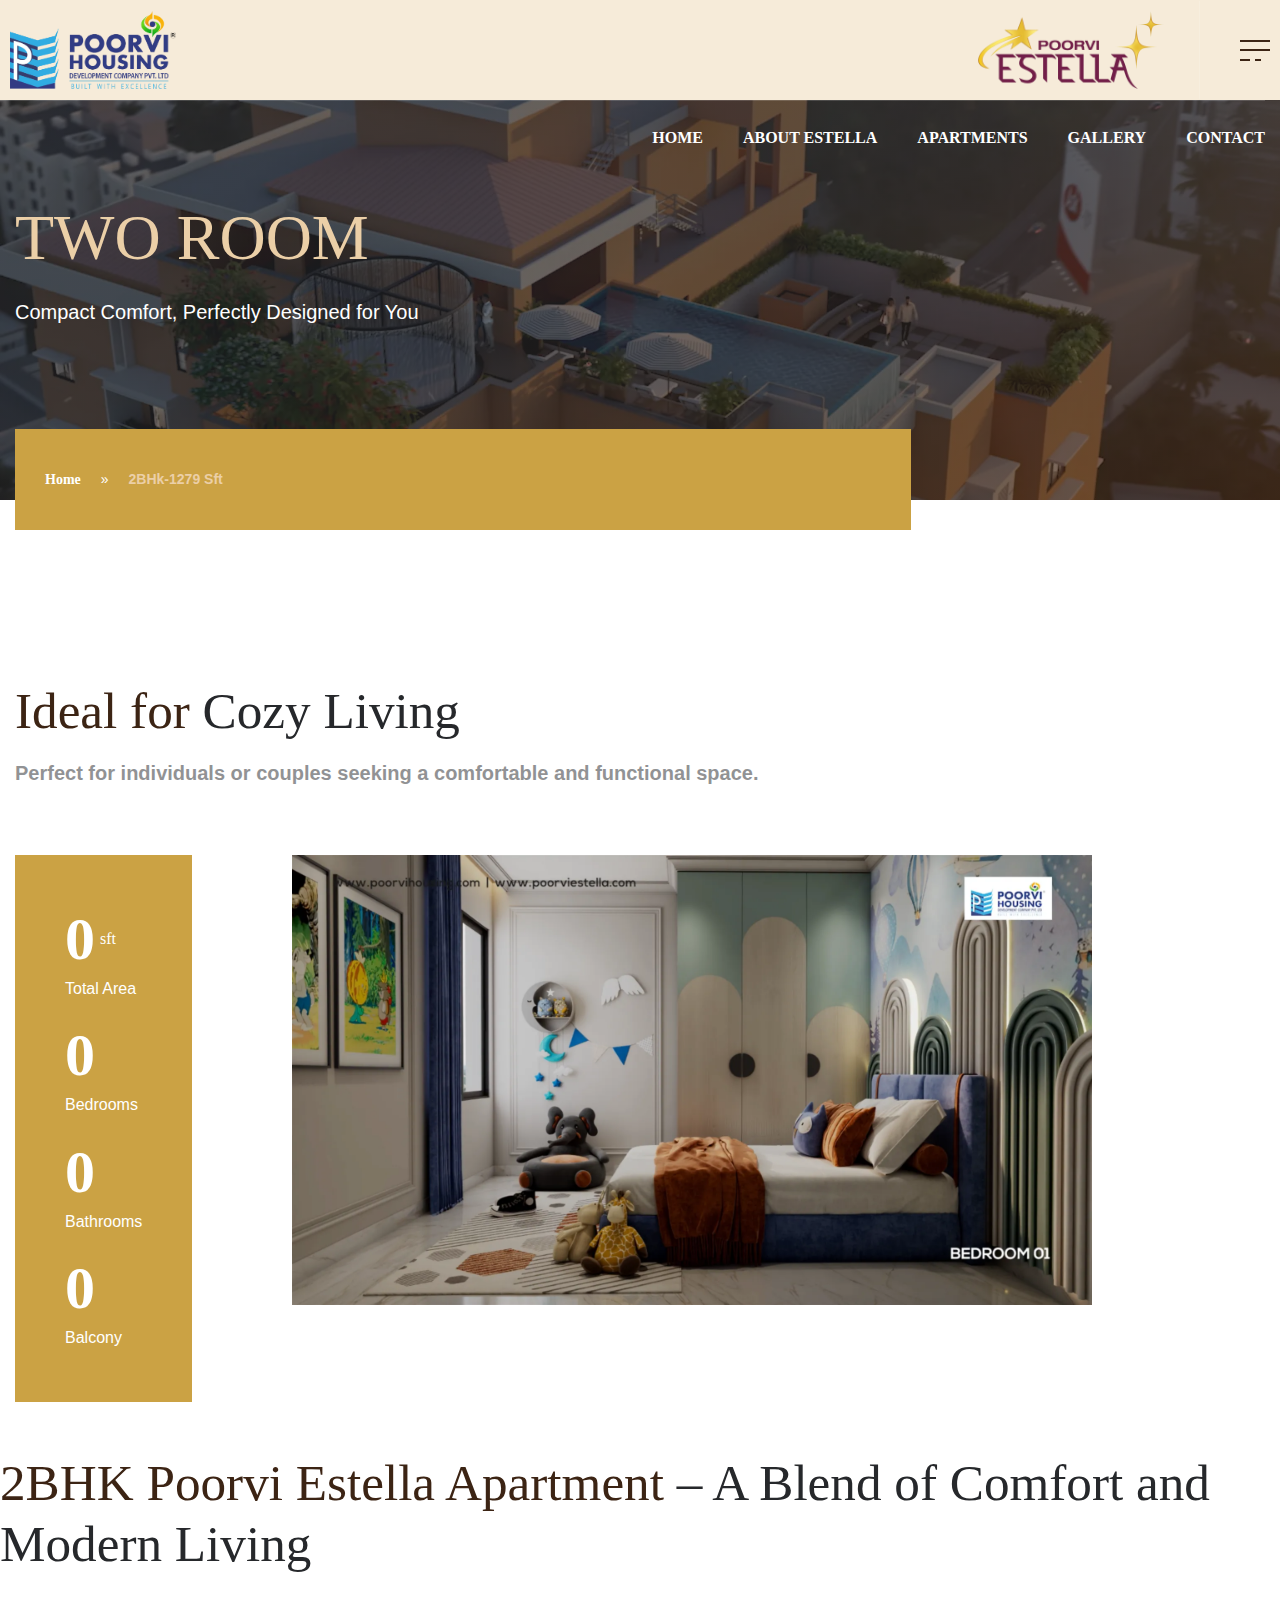
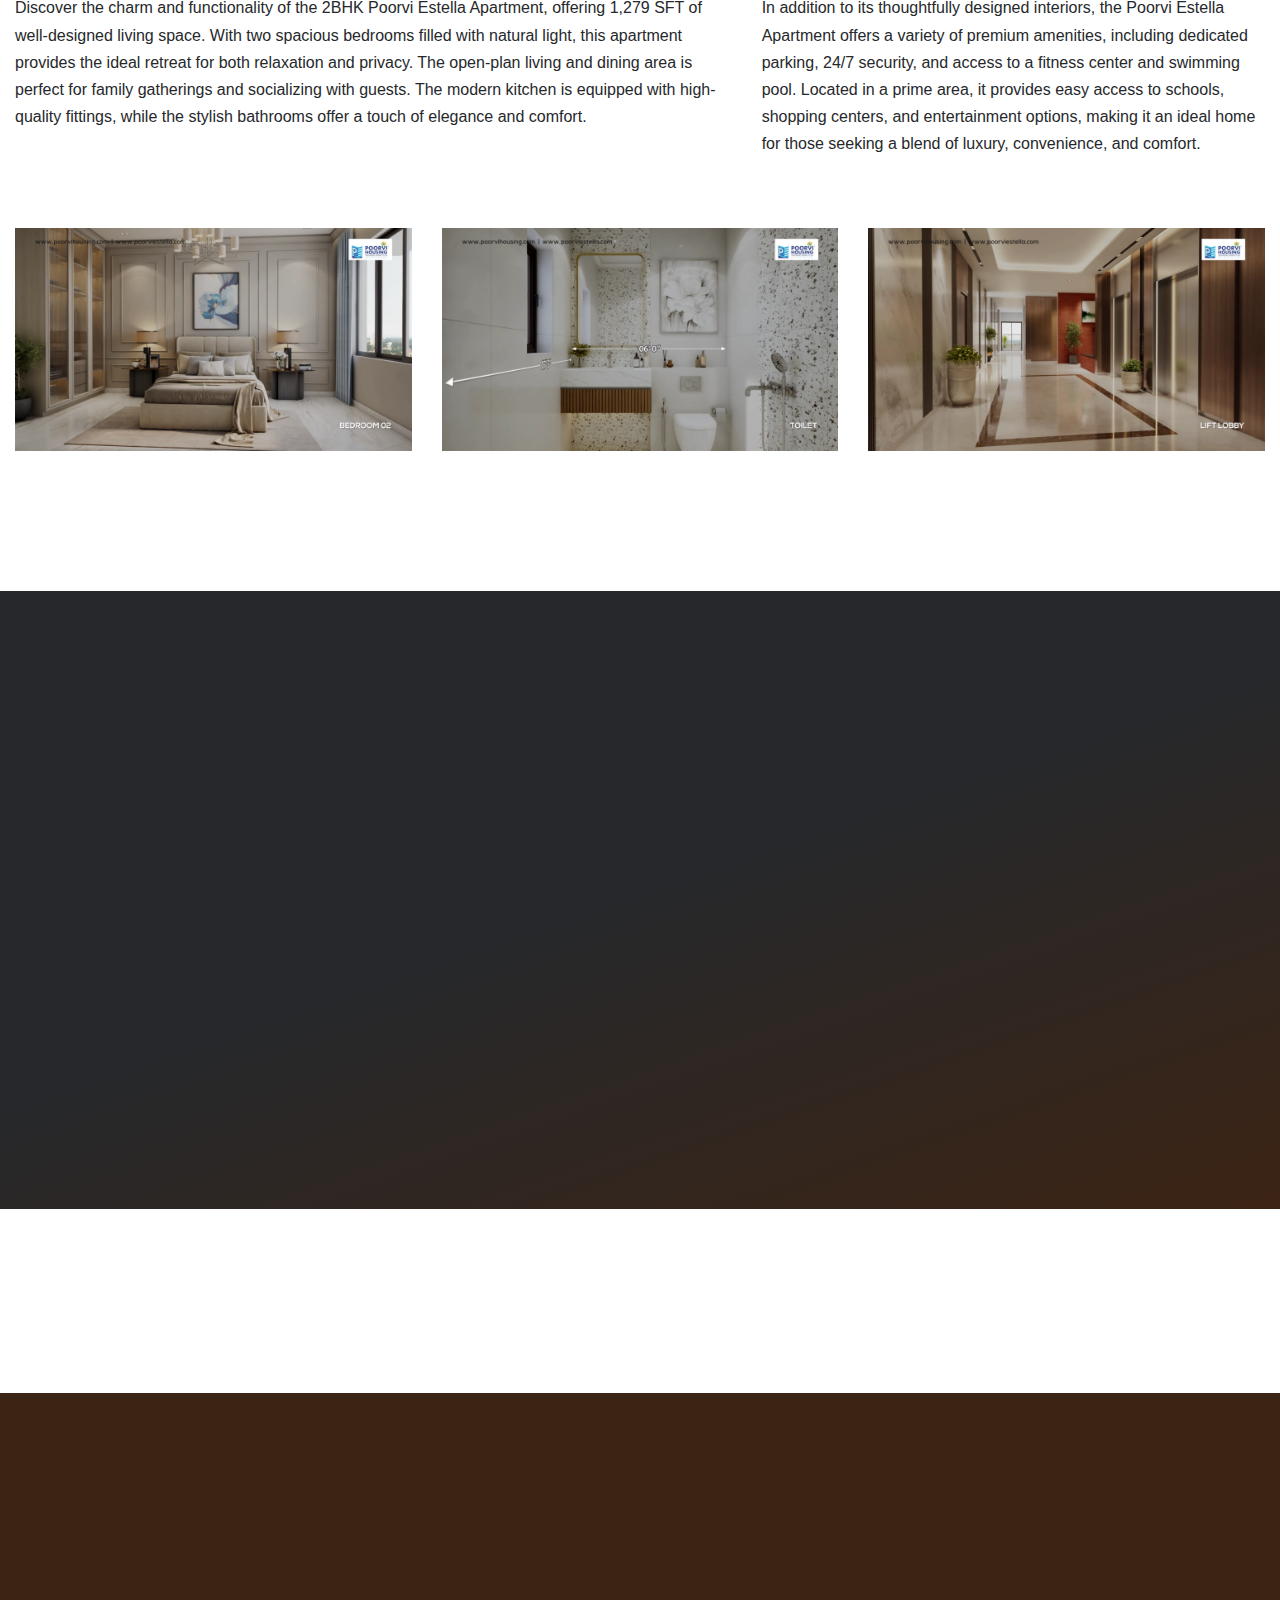
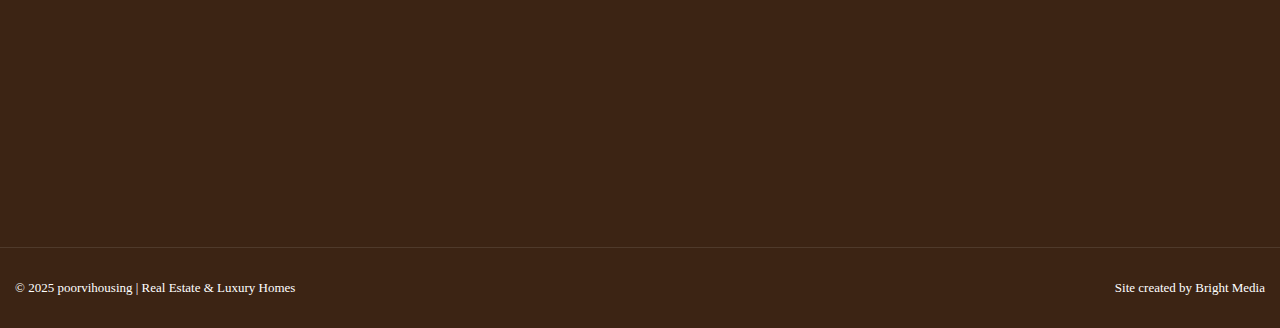
==== commit 4e4f885a: "31-1-25 second" ====
--- a/2BHk-1279-Sft.html
+++ b/2BHk-1279-Sft.html
@@ -98,7 +98,7 @@
         <!-- end menu -->
         <div class="side-content">
           <figure> <img src="images/allimg/poorvilogo.webp" alt="Image" style="width: 100%;height: 100px;"> </figure>
-          <p>By aiming to take the life quality to an upper level with the whole realized Projects, ABOUT ESTELLA continues to be the address of luxury.</p>
+          <p>With a vision to elevate the standard of modern living Estella embodies the pinnacle of luxury seamlessly blending innovative design, premium amenities, and exceptional craftsmanship to create an address that defines contemporary elegance.</p>
           <ul class="gallery">
             <li><a href="images/allimg/homepage/gallery/29.webp" data-fancybox><img src="images/allimg/homepage/gallery/29.webp" alt="Image"></a></li>
             <li><a href="images/allimg/homepage/gallery/20.webp" data-fancybox><img src="images/allimg/homepage/gallery/20.webp" alt="Image"></a></li>
@@ -120,7 +120,7 @@
             <li><a href="https://www.facebook.com/poorvihousing/" target="blank"><i class="fab fa-facebook-f"></i></a></li>
             <li><a href="https://www.instagram.com/poorvihousingprivatelimited/"><i class="fab fa-instagram"></i></a></li>
             
-            <li><a href="https://x.com/poorvi_housing?mx=2"><i class="fab fa-twitter"></i></a></li>
+    <li><a href="https://x.com/poorvi_housing?mx=2"><img src="images/allimg/twitter.png" style="height: 10px;width: 10px;"></img></a></li>
             <li><a href="https://www.youtube.com/channel/UCqn1ej3cVb47BvlXd3c7RZA"><i class="fab fa-youtube"></i></a></li>  
             <li><a href="https://www.linkedin.com/company/poorvi-housing-development-co-pvt-ltd/"><i class="fab fa-linkedin-in"></i></a></li>
             <li><a href="mailto:info@poorvihousing.com"><i class="fab fa-google-plus-g"></i></a></li>
@@ -465,7 +465,7 @@
               <li><a href="https://www.facebook.com/poorvihousing/" target="blank"><i class="fab fa-facebook-f"></i></a></li>
               <li><a href="https://www.instagram.com/poorvihousingprivatelimited/"><i class="fab fa-instagram"></i></a></li>
               
-              <li><a href="https://x.com/poorvi_housing?mx=2"><i class="fab fa-twitter"></i></a></li>
+      <li><a href="https://x.com/poorvi_housing?mx=2"><img src="images/allimg/twitter.png" style="height: 10px;width: 10px;"></img></a></li>
               <li><a href="https://www.youtube.com/channel/UCqn1ej3cVb47BvlXd3c7RZA"><i class="fab fa-youtube"></i></a></li>  
               <li><a href="https://www.linkedin.com/company/poorvi-housing-development-co-pvt-ltd/"><i class="fab fa-linkedin-in"></i></a></li>
               <li><a href="mailto:info@poorvihousing.com"><i class="fab fa-google-plus-g"></i></a></li>
--- a/css/style.css
+++ b/css/style.css
@@ -50,6 +50,15 @@
 /* GOOGLE FONTS */
 @import url("https://fonts.googleapis.com/css?family=Playfair+Display|Poppins:300,400,600,800&display=swap&subset=latin-ext");
 /* BODY */
+@font-face {
+  font-family: 'TrajanPro-Regular';
+  src: url('./fonts/TrajanPro-Regular.ttf');
+}
+
+
+
+
+
 * {
   outline: none !important;
 }
@@ -57,7 +66,7 @@
 body {
   margin: 0;
   padding: 0;
-  font-family: "Poppins", sans-serif;
+  font-family: "TrajanPro-Regular", sans-serif;
   color: #26282b;
   -webkit-font-smoothing: antialiased;
   text-rendering: optimizeLegibility;
@@ -120,7 +129,16 @@
   font-weight: 600;
   text-transform: uppercase;
 }
-
+h3{
+  font-family: "TrajanPro-Regular", serif;
+}
+span{
+  font-family: "TrajanPro-Regular", serif;
+
+}
+a{
+  font-family: "TrajanPro-Regular";
+}
 /* ODOMETER */
 .odometer {
   line-height: 1;
@@ -931,7 +949,7 @@
   font-size: 40px;
   /* font-size: 3vw; */
   color: #fff;
-  font-family: "Playfair Display", serif;
+  font-family: "TrajanPro-Regular", serif;
   color: #721F49;
   margin-bottom: 20px;
 }
@@ -1154,7 +1172,7 @@
 .page-header .container h1 {
   font-size: 5vw;
   color: #fff;
-  font-family: "Playfair Display", serif;
+  font-family: "TrajanPro-Regular", serif;
   color: #ebcfa7;
   margin-bottom: 20px;
 }
@@ -1226,7 +1244,7 @@
 .intro .content-box h4 {
   display: block;
   font-size: 30px;
-  font-family: "Playfair Display", serif;
+  font-family: "TrajanPro-Regular", serif;
   margin-bottom: 15px;
 }
 .intro .content-box h4 span {
@@ -1340,7 +1358,7 @@
 .benefits h4 {
   display: block;
   font-size: 30px;
-  font-family: "Playfair Display", serif;
+  font-family: "TrajanPro-Regular", serif;
   margin-bottom: 15px;
 }
 .benefits h4 span {
@@ -1405,7 +1423,7 @@
 .recent-gallery h4 {
   display: block;
   font-size: 30px;
-  font-family: "Playfair Display", serif;
+  font-family: "TrajanPro-Regular", serif;
   margin-bottom: 15px;
 }
 .recent-gallery h4 span {
@@ -1520,7 +1538,7 @@
 .property-calculator .content-box h4 {
   display: block;
   font-size: 30px;
-  font-family: "Playfair Display", serif;
+  font-family: "TrajanPro-Regular", serif;
   margin-bottom: 15px;
 }
 .property-calculator .content-box h4 span {
@@ -1583,7 +1601,7 @@
 .property-plans h4 {
   display: block;
   font-size: 30px;
-  font-family: "Playfair Display", serif;
+  font-family: "TrajanPro-Regular", serif;
   margin-bottom: 15px;
 }
 .property-plans h4 span {
@@ -1676,7 +1694,7 @@
 .get-consultation h4 {
   display: block;
   font-size: 30px;
-  font-family: "Playfair Display", serif;
+  font-family: "TrajanPro-Regular", serif;
   margin-bottom: 15px;
 }
 .get-consultation h4 span {
@@ -1734,7 +1752,7 @@
 .recent-posts h4 {
   display: block;
   font-size: 30px;
-  font-family: "Playfair Display", serif;
+  font-family: "TrajanPro-Regular", serif;
   margin-bottom: 15px;
 }
 .recent-posts h4 span {
@@ -1810,7 +1828,7 @@
 .property-customization h4 {
   display: block;
   font-size: 30px;
-  font-family: "Playfair Display", serif;
+  font-family: "TrajanPro-Regular", serif;
   margin-bottom: 15px;
 }
 .property-customization h4 span {
@@ -1848,7 +1866,7 @@
 }
 .apartment h2 {
   font-size: 4vw;
-  font-family: "Playfair Display", serif;
+  font-family: "TrajanPro-Regular", serif;
   margin-bottom: 20px;
 }
 .apartment h2 span {
@@ -1950,7 +1968,7 @@
 }
 .about-content h2 {
   font-size: 4vw;
-  font-family: "Playfair Display", serif;
+  font-family: "TrajanPro-Regular", serif;
   margin-bottom: 20px;
 }
 .about-content h2 span {
@@ -2031,7 +2049,7 @@
 .certificates h4 {
   display: block;
   font-size: 30px;
-  font-family: "Playfair Display", serif;
+  font-family: "TrajanPro-Regular", serif;
   margin-bottom: 15px;
 }
 .certificates h4 span {
@@ -2079,7 +2097,7 @@
 .facilities h4 {
   display: block;
   font-size: 30px;
-  font-family: "Playfair Display", serif;
+  font-family: "TrajanPro-Regular", serif;
   margin-bottom: 15px;
 }
 .facilities h4 span {
@@ -2158,7 +2176,7 @@
 }
 .faq .sidebox h3 {
   display: block;
-  font-family: "Playfair Display", serif;
+  font-family: "TrajanPro-Regular", serif;
   margin-bottom: 20px;
 }
 .faq .sidebox p {
@@ -2181,7 +2199,7 @@
   border: 1px solid #eee;
 }
 .sales-offices .office-box h5 {
-  font-family: "Playfair Display", serif;
+  font-family: "TrajanPro-Regular", serif;
   margin-bottom: 20px;
   font-size: 26px;
 }
@@ -2222,7 +2240,7 @@
 .intro-video h4 {
   display: block;
   font-size: 30px;
-  font-family: "Playfair Display", serif;
+  font-family: "TrajanPro-Regular", serif;
   margin-bottom: 15px;
 }
 .intro-video h4 span {
@@ -2272,7 +2290,7 @@
 .press-relases figure figcaption h5 {
   display: block;
   font-size: 22px;
-  font-family: "Playfair Display", serif;
+  font-family: "TrajanPro-Regular", serif;
   margin-bottom: 15px;
 }
 .press-relases figure figcaption p {
@@ -2362,7 +2380,7 @@
 .sales-team figure figcaption h4 {
   display: block;
   font-size: 30px;
-  font-family: "Playfair Display", serif;
+  font-family: "TrajanPro-Regular", serif;
   margin-bottom: 15px;
 }
 .sales-team figure figcaption h4 span {
@@ -2606,7 +2624,7 @@
 .blog .sidebar .widget .title {
   width: 100%;
   display: block;
-  font-family: "Playfair Display", serif;
+  font-family: "TrajanPro-Regular", serif;
   margin-bottom: 20px;
 }
 .blog .sidebar .widget .categories {
@@ -2725,7 +2743,7 @@
 .contact h4 {
   display: block;
   font-size: 30px;
-  font-family: "Playfair Display", serif;
+  font-family: "TrajanPro-Regular", serif;
   margin-bottom: 15px;
 }
 .contact h4 span {
@@ -2907,7 +2925,7 @@
   
 }
 .footer-bar .inner h3 {
-  font-family: "Playfair Display", serif;
+  font-family: "TrajanPro-Regular", serif;
   font-size: 22px;
   margin-bottom: 15px;
 }
@@ -3021,7 +3039,7 @@
 .footer .contact-box h5 {
   margin-bottom: 10px;
   font-size: 19px;
-  font-family: "Playfair Display", serif;
+  font-family: "TrajanPro-Regular", serif;
 }
 .footer .contact-box h3 {
   font-weight: 600;
@@ -3504,7 +3522,7 @@
   
 }
 .footer-bar1 .inner h3 {
-  font-family: "Playfair Display", serif;
+  font-family: "TrajanPro-Regular", serif;
   font-size: 22px;
   margin-bottom: 15px;
 }
